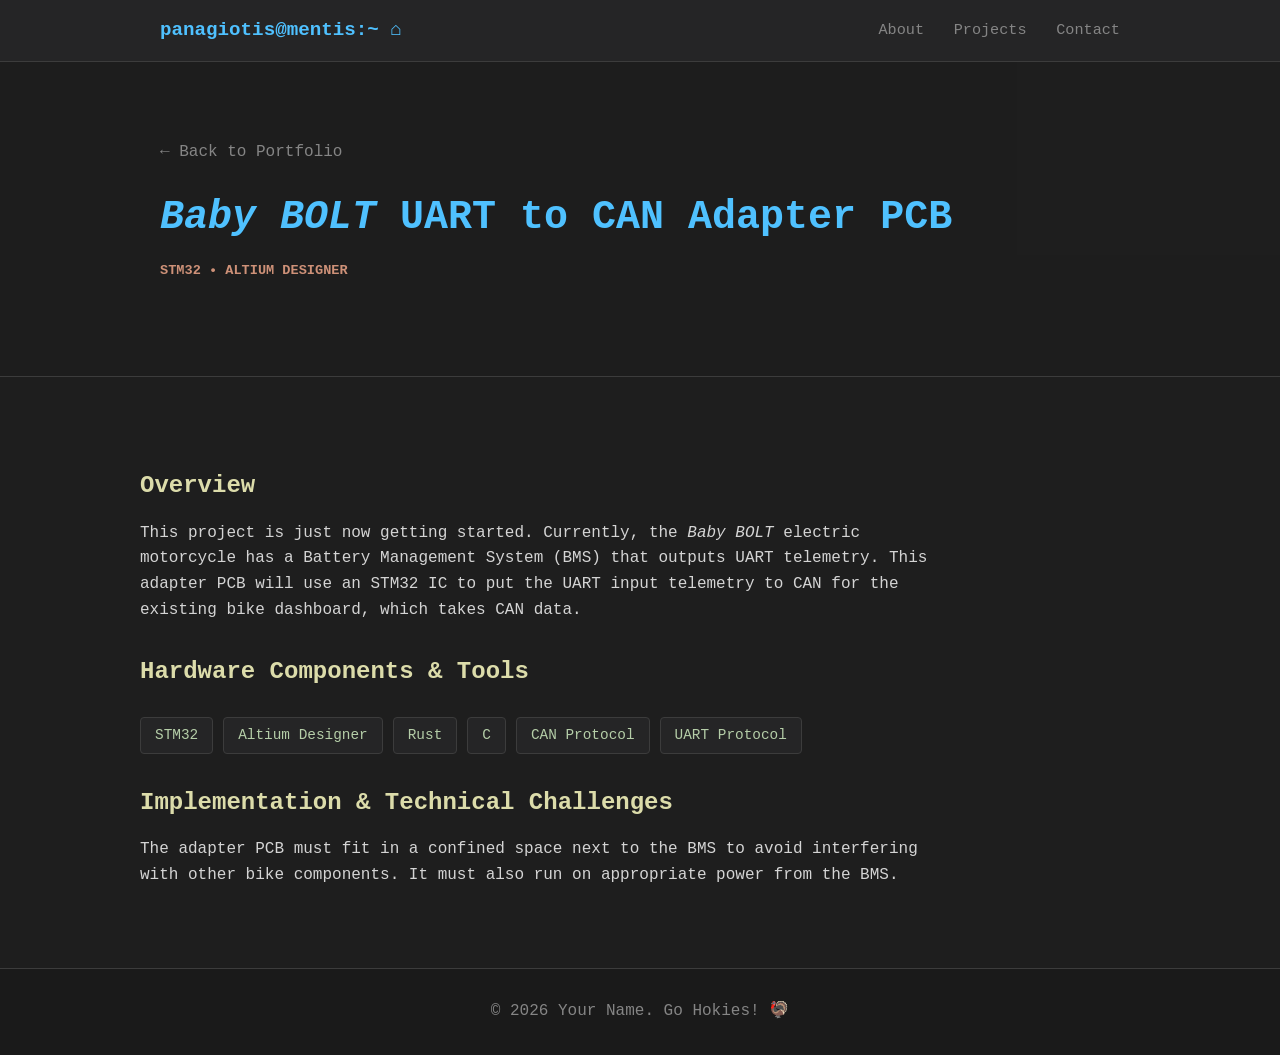
==== babybolt_project/index.html @ bb55450e "Rename index.html to index.html" ====
<!DOCTYPE html>
<html lang="en">
<head>
    <meta charset="UTF-8">
    <meta name="viewport" content="width=device-width, initial-scale=1.0">
    <title>Project Title | Portfolio</title>
    <!-- Links backward one directory level to use your main theme CSS -->
    <link rel="stylesheet" href="../style.css"> 
</head>
<body>

    <header>
        <div class="nav-container">
            <a href="../index.html" class="logo"><span class="highlight">panagiotis@mentis:~ ⌂</span></a>
            <nav>
                <a href="../index.html#about">About</a>
                <a href="../index.html#projects">Projects</a>
                <a href="../index.html#contact">Contact</a>
            </nav>
        </div>
    </header>

    <!-- Project Specific Hero with Unique Header Image Inline Background -->
    <section class="project-sub-hero" style="background-image: url('./stm.jpg');">
        <div class="hero-overlay"></div>
        <div class="hero-content container">
            <a href="../index.html" class="back-btn">← Back to Portfolio</a>
            <h1><i>Baby BOLT</i> UART to CAN Adapter PCB</h1>
            <p class="project-tech">STM32 • Altium Designer</p>
        </div>
    </section>

    <!-- Deep-Dive Documentation Area -->
    <main class="project-details container">
        <h2>Overview</h2>
        <p>This project is just now getting started. Currently, the <i>Baby BOLT</i> electric motorcycle
            has a Battery Management System (BMS) that outputs UART telemetry. This adapter PCB will use an STM32
            IC to put the UART input telemetry to CAN for the existing bike dashboard, which takes CAN data. 
        </p>

        <h2>Hardware Components & Tools</h2>
        <div class="skills-grid">
            <span class="skill-tag">STM32</span>
            <span class="skill-tag">Altium Designer</span>
            <span class="skill-tag">Rust</span>
            <span class="skill-tag">C</span>
            <span class="skill-tag">CAN Protocol</span>
            <span class="skill-tag">UART Protocol</span>
        </div>

        <h2>Implementation & Technical Challenges</h2>
        <p>The adapter PCB must fit in a confined space next to the BMS to avoid interfering with other bike components.
            It must also run on appropriate power from the BMS.
        </p>
    </main>

    <footer>
        <p>&copy; 2026 Your Name. Go Hokies! 🦃</p>
    </footer>

</body>
</html>
---- style.css ----
* {
    margin: 0;
    padding: 0;
    box-sizing: border-box;
    font-family: Consolas, "Courier New", monospace, sans-serif;
    scroll-behavior: smooth;
}

:root {
    --vscode-bg: #1E1E1E;
    --vscode-sidebar: #252526;
    --vscode-panel: #1A1A1A;
    --vscode-blue: #007ACC;
    --vscode-light-blue: #4FC1FF;
    --text-main: #D4D4D4;
    --text-muted: #858585;
    --border-color: #3C3C3C;
}

body {
    color: var(--text-main);
    background-color: var(--vscode-bg);
    line-height: 1.6;
}

.container {
    max-width: 1000px;
    margin: 0 auto;
    padding: 0 20px;
}

.text-center { text-align: center; }
.bg-alt { background-color: var(--vscode-panel); }
.highlight { color: var(--vscode-light-blue); }
.highlight-link { color: var(--vscode-blue); text-decoration: none; }
.highlight-link:hover { text-decoration: underline; }

/* Navigation */
header {
    background: var(--vscode-sidebar);
    border-bottom: 1px solid var(--border-color);
    position: fixed;
    width: 100%;
    top: 0;
    z-index: 1000;
}

.nav-container {
    display: flex;
    justify-content: space-between;
    align-items: center;
    max-width: 1000px;
    margin: 0 auto;
    padding: 15px 20px;
}

.logo {
    font-size: 1.2rem;
    font-weight: 700;
    color: var(--text-main);
    text-decoration: none;
}

nav a {
    margin-left: 20px;
    text-decoration: none;
    color: var(--text-muted);
    font-size: 0.95rem;
}

nav a:hover { color: var(--vscode-light-blue); }

/* Custom Photo Hero Section with Dark Tint Overlay */
.hero {
    position: relative;
    padding: 200px 20px 140px;
    background-image: url('circuit-bg.jpg'); /* Name of your local image file */
    background-size: cover;
    background-position: center;
    background-repeat: no-repeat;
    text-align: center;
    border-bottom: 1px solid var(--border-color);
}

.hero-overlay {
    position: absolute;
    top: 0;
    left: 0;
    width: 100%;
    height: 100%;
    background-color: rgba(30, 30, 30, 0.85); /* Tints image dark to preserve VS Code style contrast */
    z-index: 1;
}

.hero-content {
    position: relative;
    z-index: 2;
}

.hero-accent { color: #6A9955; font-size: 1.1rem; margin-bottom: 10px; }
.hero h1 { font-size: 3rem; margin-bottom: 10px; color: #CE9178; }
.hero h2 { font-size: 1.4rem; color: var(--text-main); font-weight: 400; margin-bottom: 25px; }
.hero-bio { max-width: 630px; margin: 0 auto 35px; font-size: 1.05rem; color: var(--text-muted); }

.btn {
    background-color: var(--vscode-blue);
    color: white;
    padding: 12px 24px;
    text-decoration: none;
    border-radius: 4px;
    font-weight: 600;
    display: inline-block;
}
.btn:hover { background-color: #0062a3; }

/* Sections */
.project-image {
    width: 100%;
    height: 200px;
    object-fit: cover;
    display: block;
    border-radius: 8px 8px 0 0;
    margin-bottom: 10px;
}

.section { padding: 90px 0; border-bottom: 1px solid var(--border-color); }
.section h2 { font-size: 1.8rem; margin-bottom: 40px; color: var(--vscode-light-blue); display: inline-block; padding-bottom: 5px; }

/* Skills */
#about h3 {
    margin-top: 35px;
    margin-bottom: 15px;
}

#about h2 {
    margin-bottom: 1px;
}

.skills-grid { display: flex; flex-wrap: wrap; gap: 10px; margin-top: 25px; }
.skill-tag { background: var(--vscode-sidebar); border: 1px solid var(--border-color); color: #B5CEA8; padding: 6px 14px; border-radius: 4px; font-size: 0.9rem; }

/* Projects Grid */
.projects-grid {
    display: grid;
    grid-template-columns: repeat(auto-fit, minmax(300px, 1fr));
    gap: 30px;
}

.project-card {
    background: var(--vscode-sidebar);
    padding: 25px;
    border-radius: 4px;
    border: 1px solid var(--border-color);
    transition: transform 0.2s ease, border-color 0.2s ease;
}
.project-card:hover {
    transform: translateY(-2px);
    border-color: var(--vscode-blue);
}

.card-header { display: flex; align-items: center; gap: 10px; margin-bottom: 8px; }
.folder-icon { font-size: 1.2rem; }
.project-card h3 { color: #DCDCAA; font-size: 1.25rem; }
.project-tech { font-size: 0.85rem; color: #CE9178; font-weight: 600; margin-bottom: 15px; text-transform: uppercase; }
.project-card p { color: var(--text-main); opacity: 0.85; margin-bottom: 20px; font-size: 0.95rem; }
.project-link { text-decoration: none; color: var(--vscode-light-blue); font-weight: 600; }
.project-link:hover { text-decoration: underline; }

/* Subpage Template Specific Styles */
.project-sub-hero {
    position: relative;
    padding: 140px 20px 80px;
    background-size: cover;
    background-position: center;
    text-align: left;
    border-bottom: 1px solid var(--border-color);
}
.project-sub-hero h1 { color: var(--vscode-light-blue); font-size: 2.5rem; margin-bottom: 10px; }
.back-btn {
    display: inline-block;
    margin-bottom: 20px;
    color: var(--text-muted);
    text-decoration: none;
}
.back-btn:hover { color: var(--vscode-light-blue); }

.project-details { padding: 60px 0; }
.project-details h2 { color: #DCDCAA; font-size: 1.5rem; margin: 30px 0 15px; border: none; }
.project-details p { margin-bottom: 20px; color: var(--text-main); font-size: 1rem; max-width: 800px; }

.social-links { margin-top: 20px; }
.social-links a { text-decoration: none; color: var(--vscode-light-blue); font-weight: 600; margin: 0 5px; }

footer {
    background: var(--vscode-panel);
    color: var(--text-muted);
    text-align: center;
    padding: 30px 20px;
    border-top: 1px solid var(--border-color);
}

@media (max-width: 600px) {
    .hero h1 { font-size: 2.2rem; }
    .nav-container { flex-direction: column; gap: 10px; }
    nav a { margin: 0 10px; }
}
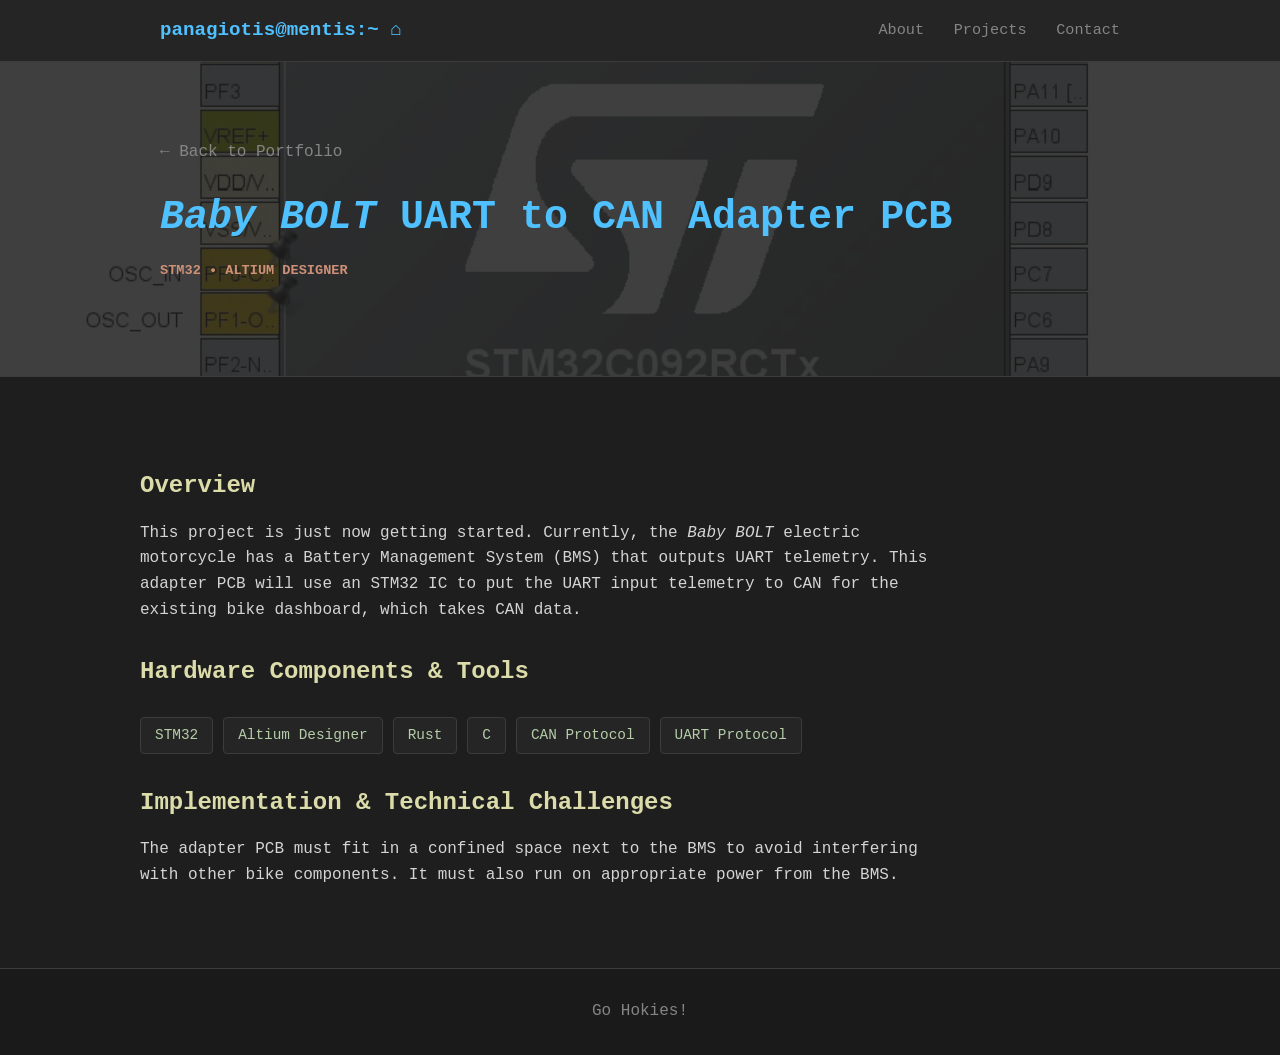
==== commit d7066c31: "Update index.html" ====
--- a/babybolt_project/index.html
+++ b/babybolt_project/index.html
@@ -55,7 +55,7 @@
     </main>
 
     <footer>
-        <p>&copy; 2026 Your Name. Go Hokies! 🦃</p>
+        <p> Go Hokies!</p>
     </footer>
 
 </body>
